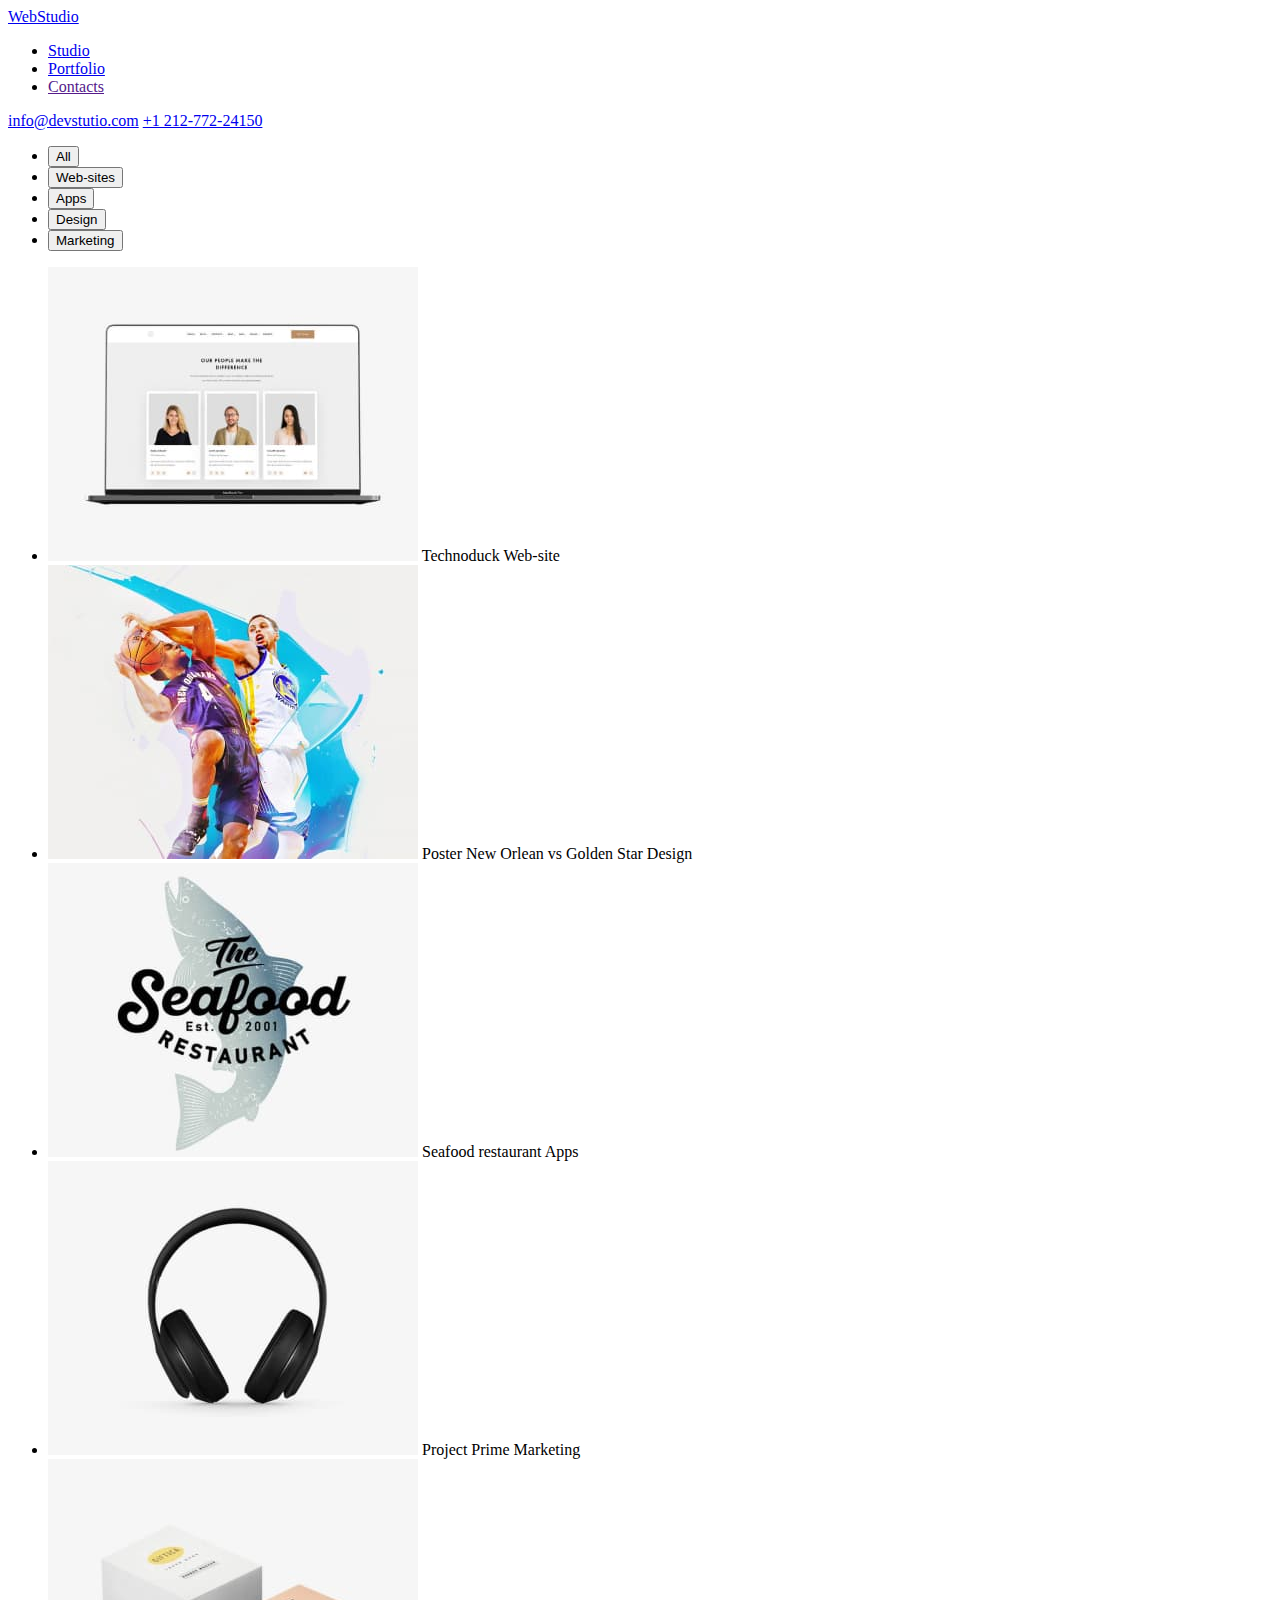
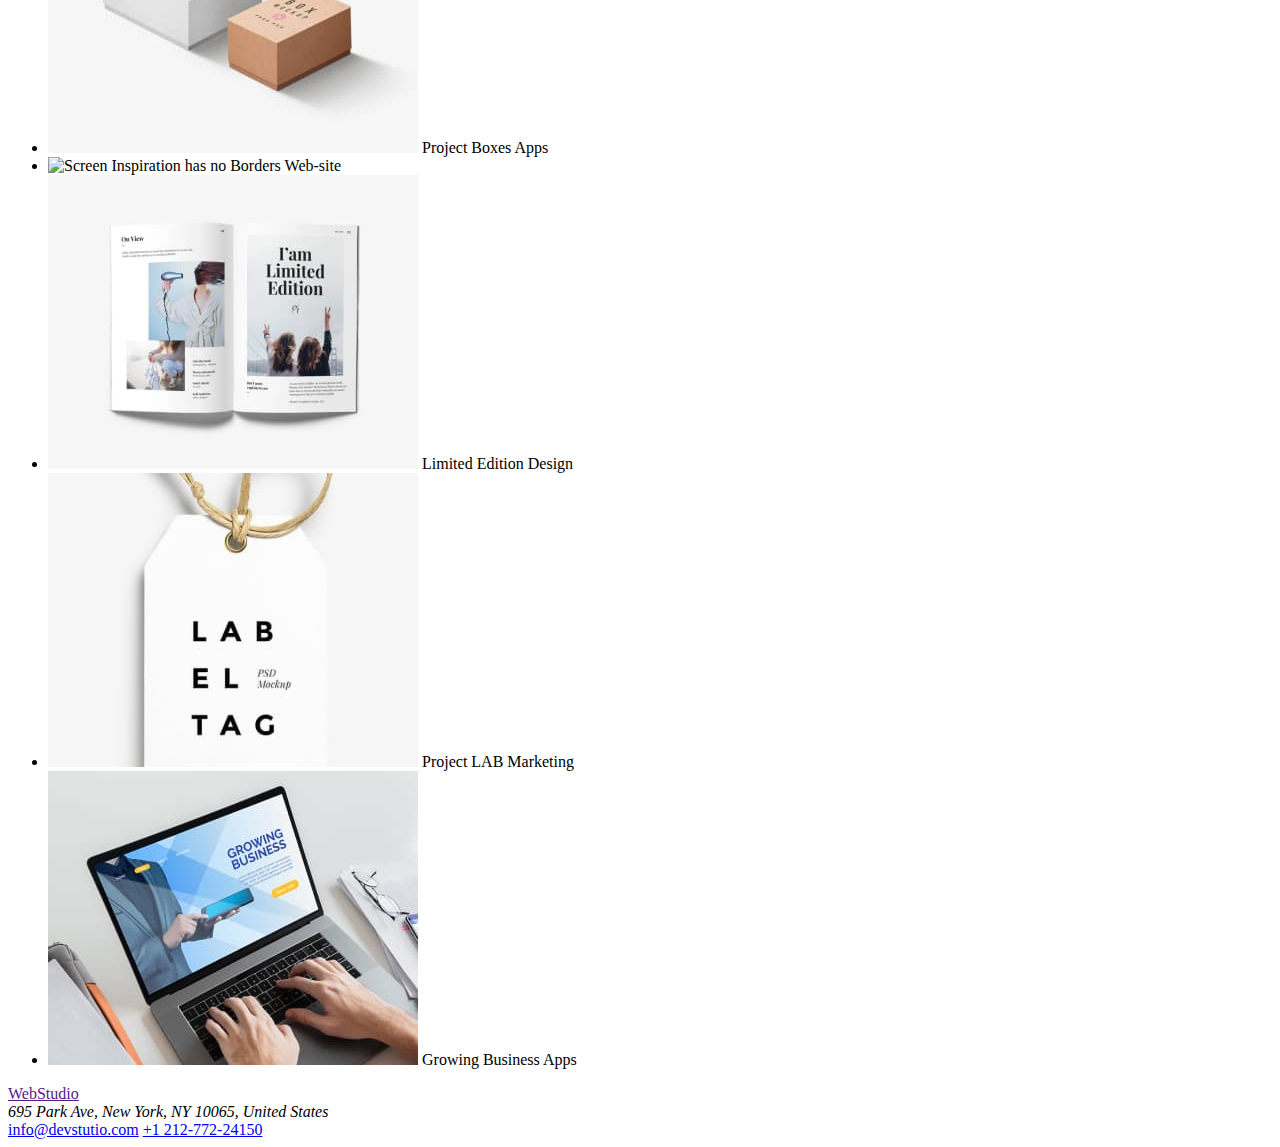
==== portfolio.html @ f3ec488a "loaded list" ====
<!DOCTYPE html>
<html lang="en">
    <head>
        <title>corporate sub-page</title>
    </head>
    <header>
        <a class="logo" href="./index.html">WebStudio</a>
        <nav>
            <ul class="nav-menu">
                <li>
                    <a class="list-primary-item" href="./index.html">Studio</a>
                </li>
                <li>
                    <a class="list-primary-item" href="./portfolio.html"
                        >Portfolio</a
                    >
                </li>
                <li><a class="list-primary-item" href="">Contacts</a></li>
            </ul>
        </nav>
        <a href="mailto:info@devstutio.com">info@devstutio.com</a>
        <a href="phone:+121277224150">+1 212-772-24150</a>
    </header>

    <main>
        <div class="main-filter">
            <ul class="filter">
                <li>
                    <button type="button" class="selector">All</button>
                </li>
                <li>
                    <button type="button" class="selector">Web-sites</button>
                </li>
                <li>
                    <button type="button" class="selector">Apps</button>
                </li>
                <li>
                    <button type="button" class="selector">Design</button>
                </li>
                <li>
                    <button type="button" class="selector">Marketing</button>
                </li>
            </ul>
        </div>

        <div class="offers">
            <ul>
                <li class="single-offer">
                    <img src="images/port1.jpg" alt="Technoduck website" />
                    <span class="example-offer-name">Technoduck</span>
                    <span class="example-offer-category">Web-site</span>
                </li>
                <li class="single-offer">
                    <img src="images/port2.jpg" alt="Basketball poster" />
                    <span class="example-offer-name"
                        >Poster New Orlean vs Golden Star</span
                    >
                    <span class="example-offer-category">Design</span>
                </li>
                <li class="single-offer">
                    <img src="images/port3.jpg" alt="Seafood restaurant logo" />
                    <span class="example-offer-name">Seafood restaurant</span>
                    <span class="example-offer-category">Apps</span>
                </li>
                <li class="single-offer">
                    <img
                        src="images/port4.jpg"
                        alt="Project prime - headset picture"
                    />
                    <span class="example-offer-name">Project Prime</span>
                    <span class="example-offer-category">Marketing</span>
                </li>
                <li class="single-offer">
                    <img src="images/port5.jpg" alt="Boxes" />
                    <span class="example-offer-name">Project Boxes</span>
                    <span class="example-offer-category">Apps</span>
                </li>
                <li class="single-offer">
                    <img src="images/port.6jpg" alt="Screen" />
                    <span class="example-offer-name"
                        >Inspiration has no Borders</span
                    >
                    <span class="example-offer-category">Web-site</span>
                </li>
                <li class="single-offer">
                    <img src="images/port7.jpg" alt="Open book" />
                    <span class="example-offer-name">Limited Edition</span>
                    <span class="example-offer-category">Design</span>
                </li>
                <li class="single-offer">
                    <img src="images/port8.jpg" alt="Paper label" />
                    <span class="example-offer-name">Project LAB</span>
                    <span class="example-offer-category">Marketing</span>
                </li>
                <li class="single-offer">
                    <img src="images/port9.jpg" alt="Laptop and hands" />
                    <span class="example-offer-name">Growing Business</span>
                    <span class="example-offer-category">Apps</span>
                </li>
            </ul>
        </div>
    </main>
    <footer>
        <a class="logo" href="">WebStudio</a>
        <address>695 Park Ave, New York, NY 10065, United States</address>
        <a href="mailto:info@devstutio.com">info@devstutio.com</a>
        <a href="phone:+121277224150">+1 212-772-24150</a>
    </footer>
</html>
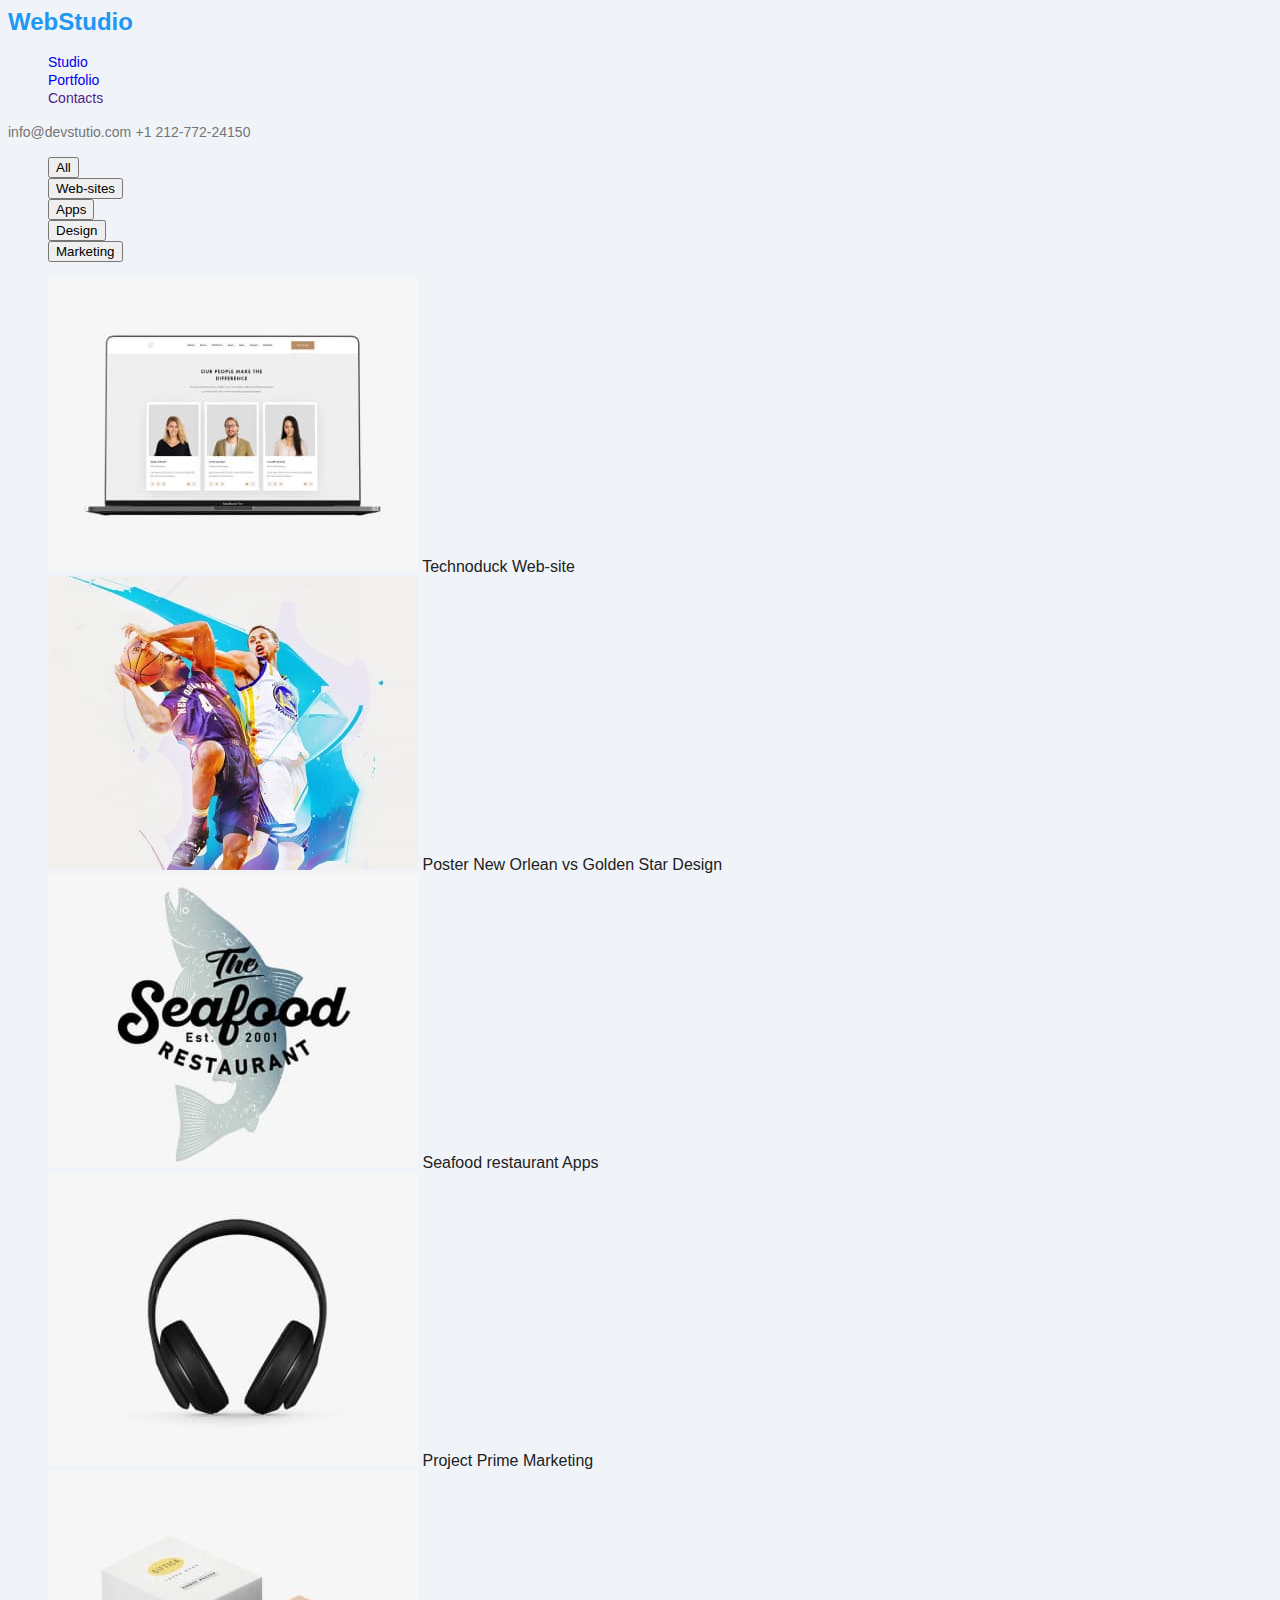
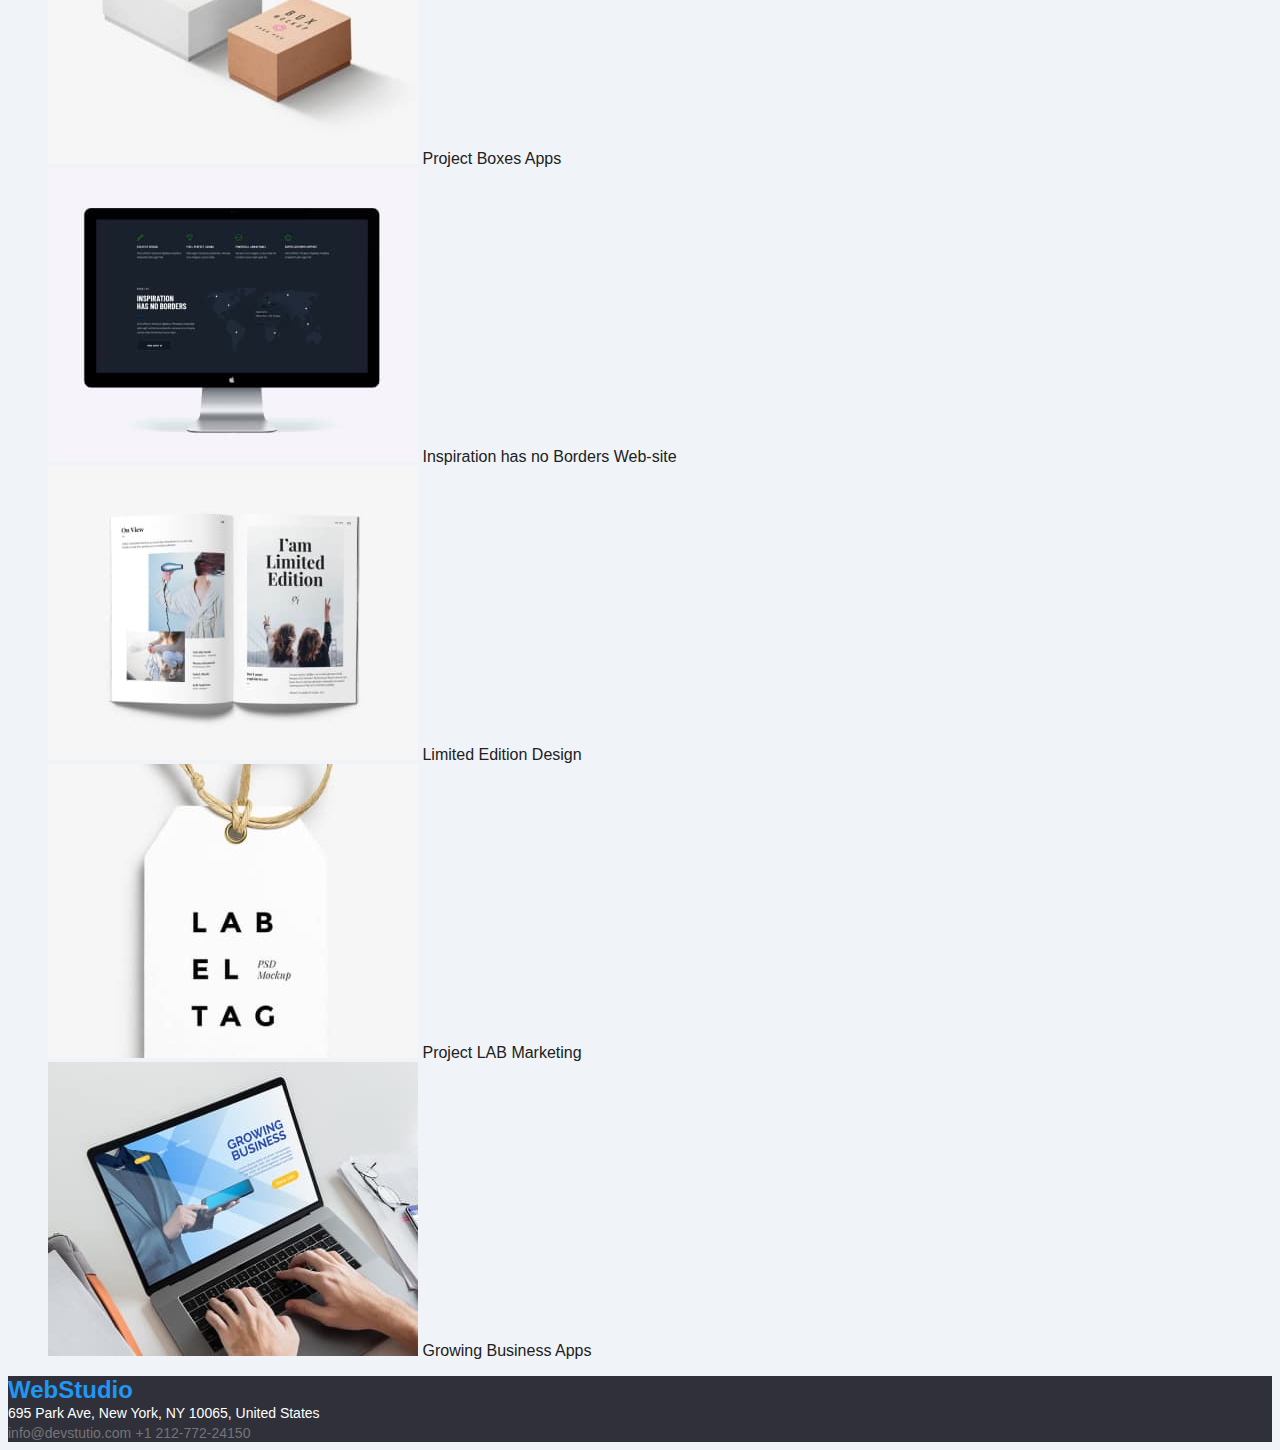
==== commit 5751ccd1: "1st page draft" ====
--- a/portfolio.html
+++ b/portfolio.html
@@ -1,109 +1,125 @@
 <!DOCTYPE html>
 <html lang="en">
     <head>
+        <link rel="stylesheet" href="./css/styles.css" />
         <title>corporate sub-page</title>
     </head>
-    <header>
-        <a class="logo" href="./index.html">WebStudio</a>
-        <nav>
-            <ul class="nav-menu">
-                <li>
-                    <a class="list-primary-item" href="./index.html">Studio</a>
-                </li>
-                <li>
-                    <a class="list-primary-item" href="./portfolio.html"
-                        >Portfolio</a
-                    >
-                </li>
-                <li><a class="list-primary-item" href="">Contacts</a></li>
-            </ul>
-        </nav>
-        <a href="mailto:info@devstutio.com">info@devstutio.com</a>
-        <a href="phone:+121277224150">+1 212-772-24150</a>
-    </header>
+    <body>
+        <header>
+            <a class="logo" href="./index.html">WebStudio</a>
+            <nav>
+                <ul class="nav-menu">
+                    <li>
+                        <a class="list-primary-item" href="./index.html"
+                            >Studio</a
+                        >
+                    </li>
+                    <li>
+                        <a class="list-primary-item" href="./portfolio.html"
+                            >Portfolio</a
+                        >
+                    </li>
+                    <li><a class="list-primary-item" href="">Contacts</a></li>
+                </ul>
+            </nav>
+            <a class="contact" href="mailto:info@devstutio.com"
+                >info@devstutio.com</a
+            >
+            <a class="contact" href="phone:+121277224150">+1 212-772-24150</a>
+        </header>
 
-    <main>
-        <div class="main-filter">
-            <ul class="filter">
-                <li>
-                    <button type="button" class="selector">All</button>
-                </li>
-                <li>
-                    <button type="button" class="selector">Web-sites</button>
-                </li>
-                <li>
-                    <button type="button" class="selector">Apps</button>
-                </li>
-                <li>
-                    <button type="button" class="selector">Design</button>
-                </li>
-                <li>
-                    <button type="button" class="selector">Marketing</button>
-                </li>
-            </ul>
-        </div>
+        <main>
+            <div class="filters">
+                <ul class="filter">
+                    <li>
+                        <button type="button">All</button>
+                    </li>
+                    <li>
+                        <button type="button">Web-sites</button>
+                    </li>
+                    <li>
+                        <button type="button">Apps</button>
+                    </li>
+                    <li>
+                        <button type="button">Design</button>
+                    </li>
+                    <li>
+                        <button type="button">Marketing</button>
+                    </li>
+                </ul>
+            </div>
 
-        <div class="offers">
-            <ul>
-                <li class="single-offer">
-                    <img src="images/port1.jpg" alt="Technoduck website" />
-                    <span class="example-offer-name">Technoduck</span>
-                    <span class="example-offer-category">Web-site</span>
-                </li>
-                <li class="single-offer">
-                    <img src="images/port2.jpg" alt="Basketball poster" />
-                    <span class="example-offer-name"
-                        >Poster New Orlean vs Golden Star</span
-                    >
-                    <span class="example-offer-category">Design</span>
-                </li>
-                <li class="single-offer">
-                    <img src="images/port3.jpg" alt="Seafood restaurant logo" />
-                    <span class="example-offer-name">Seafood restaurant</span>
-                    <span class="example-offer-category">Apps</span>
-                </li>
-                <li class="single-offer">
-                    <img
-                        src="images/port4.jpg"
-                        alt="Project prime - headset picture"
-                    />
-                    <span class="example-offer-name">Project Prime</span>
-                    <span class="example-offer-category">Marketing</span>
-                </li>
-                <li class="single-offer">
-                    <img src="images/port5.jpg" alt="Boxes" />
-                    <span class="example-offer-name">Project Boxes</span>
-                    <span class="example-offer-category">Apps</span>
-                </li>
-                <li class="single-offer">
-                    <img src="images/port.6jpg" alt="Screen" />
-                    <span class="example-offer-name"
-                        >Inspiration has no Borders</span
-                    >
-                    <span class="example-offer-category">Web-site</span>
-                </li>
-                <li class="single-offer">
-                    <img src="images/port7.jpg" alt="Open book" />
-                    <span class="example-offer-name">Limited Edition</span>
-                    <span class="example-offer-category">Design</span>
-                </li>
-                <li class="single-offer">
-                    <img src="images/port8.jpg" alt="Paper label" />
-                    <span class="example-offer-name">Project LAB</span>
-                    <span class="example-offer-category">Marketing</span>
-                </li>
-                <li class="single-offer">
-                    <img src="images/port9.jpg" alt="Laptop and hands" />
-                    <span class="example-offer-name">Growing Business</span>
-                    <span class="example-offer-category">Apps</span>
-                </li>
-            </ul>
-        </div>
-    </main>
+            <div class="offers">
+                <ul>
+                    <li class="single-offer">
+                        <img src="images/port1.jpg" alt="Technoduck website" />
+                        <span class="example-offer-name">Technoduck</span>
+                        <span class="example-offer-category">Web-site</span>
+                    </li>
+                    <li class="single-offer">
+                        <img src="images/port2.jpg" alt="Basketball poster" />
+                        <span class="example-offer-name"
+                            >Poster New Orlean vs Golden Star</span
+                        >
+                        <span class="example-offer-category">Design</span>
+                    </li>
+                    <!--Per point B8 all img tags have to have attributes as size. I've added in CSS as it makes more sense (size is same for all pictures except team's pictures :) -->
+                    <li class="single-offer">
+                        <img
+                            src="images/port3.jpg"
+                            alt="Seafood restaurant logo"
+                        />
+                        <span class="example-offer-name"
+                            >Seafood restaurant</span
+                        >
+                        <span class="example-offer-category">Apps</span>
+                    </li>
+                    <li class="single-offer">
+                        <img
+                            src="images/port4.jpg"
+                            alt="Project prime - headset picture"
+                        />
+                        <span class="example-offer-name">Project Prime</span>
+                        <span class="example-offer-category">Marketing</span>
+                    </li>
+                    <li class="single-offer">
+                        <img src="images/port5.jpg" alt="Boxes" />
+                        <span class="example-offer-name">Project Boxes</span>
+                        <span class="example-offer-category">Apps</span>
+                    </li>
+                    <li class="single-offer">
+                        <img src="images/port6.jpg" alt="Screen" />
+                        <span class="example-offer-name"
+                            >Inspiration has no Borders</span
+                        >
+
+                        <span class="example-offer-category">Web-site</span>
+                    </li>
+                    <li class="single-offer">
+                        <img src="images/port7.jpg" alt="Open book" />
+                        <span class="example-offer-name">Limited Edition</span>
+                        <span class="example-offer-category">Design</span>
+                    </li>
+                    <li class="single-offer">
+                        <img src="images/port8.jpg" alt="Paper label" />
+                        <span class="example-offer-name">Project LAB</span>
+                        <span class="example-offer-category">Marketing</span>
+                    </li>
+                    <li class="single-offer">
+                        <img src="images/port9.jpg" alt="Laptop and hands" />
+                        <span class="example-offer-name">Growing Business</span>
+                        <span class="example-offer-category">Apps</span>
+                    </li>
+                </ul>
+            </div>
+        </main>
+    </body>
     <footer>
         <a class="logo" href="">WebStudio</a>
         <address>695 Park Ave, New York, NY 10065, United States</address>
-        <a href="mailto:info@devstutio.com">info@devstutio.com</a>
-        <a href="phone:+121277224150">+1 212-772-24150</a>
+        <a class="contact" href="mailto:info@devstutio.com"
+            >info@devstutio.com</a
+        >
+        <a class="contact" href="phone:+121277224150">+1 212-772-24150</a>
     </footer>
 </html>
--- a/css/styles.css
+++ b/css/styles.css
@@ -0,0 +1,119 @@
+body {
+    font-family: "Roboto", sans-serif;
+    color: #212121;
+    background: #f0f4f9;
+    font-size: 16px;
+}
+
+button:hover,
+button:focus {
+    color: #fff;
+    background-color: #2196f3;
+}
+
+a {
+    text-decoration: none;
+}
+li {
+    list-style: none;
+}
+
+.list-primary-item {
+    text-decoration: none;
+    font-size: 14px;
+    font-weight: 500;
+    line-height: 1.14;
+}
+
+.contact {
+    color: #757575;
+    font-size: 14px;
+    line-height: 1.14;
+}
+a:hover,
+a:focus {
+    color: #2196f3;
+}
+
+.logo {
+    text-decoration: none;
+    font-size: 24px;
+    font-weight: 700;
+    line-height: 1.19;
+    color: #2196f3;
+}
+
+h1 {
+    color: #fff;
+    font-weight: 900;
+    font-size: 44px;
+    line-height: 1.36;
+}
+
+.big-button {
+    color: #fff;
+    background-color: #2196f3;
+    font-weight: 700;
+    line-height: 1.875;
+    text-align: center;
+}
+
+.big-button:hover,
+.big-button:focus {
+    color: #fff;
+    background-color: #2196f3;
+}
+.banner {
+    background-color: #2f303a;
+}
+
+.highlight {
+    font-weight: 700;
+    font-size: 14px;
+    line-height: 1.17;
+}
+
+.highlight-desc {
+    color: #757575;
+    font-weight: 400;
+    font-size: 14px;
+    line-height: 1.71;
+}
+
+h2 {
+    color: #212121;
+    font-size: 36px;
+    font-weight: 700;
+    line-height: 1.17;
+}
+
+img {
+    width: 370px;
+    height: 294px;
+}
+
+.person-pic {
+    width: 270px;
+    height: 260px;
+}
+
+.name {
+    font-weight: 500px;
+    line-height: 1.17;
+}
+
+.function {
+    color: #757575;
+    line-height: 1.17;
+}
+
+address {
+    font-style: normal;
+    color: #fff;
+    font-size: 14px;
+    line-height: 1.41;
+}
+
+footer {
+    background-color: #2f303a;
+}
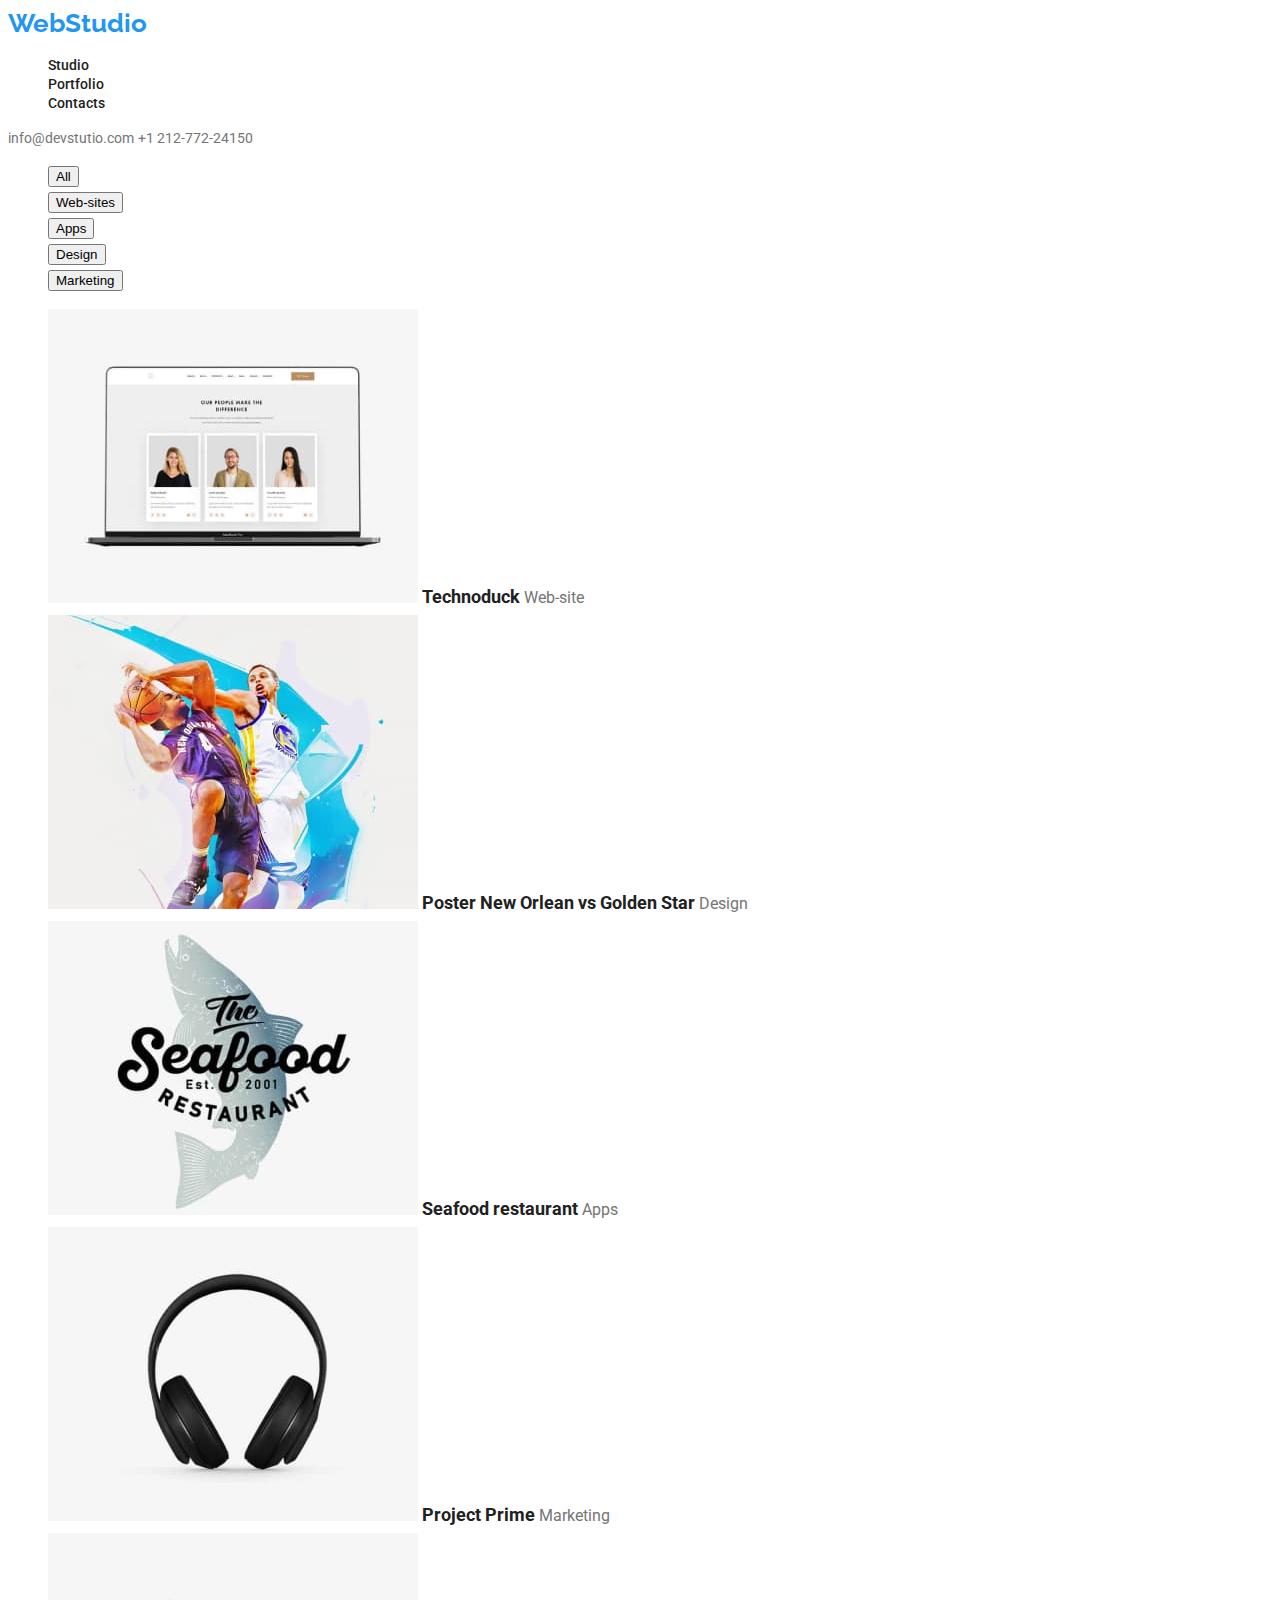
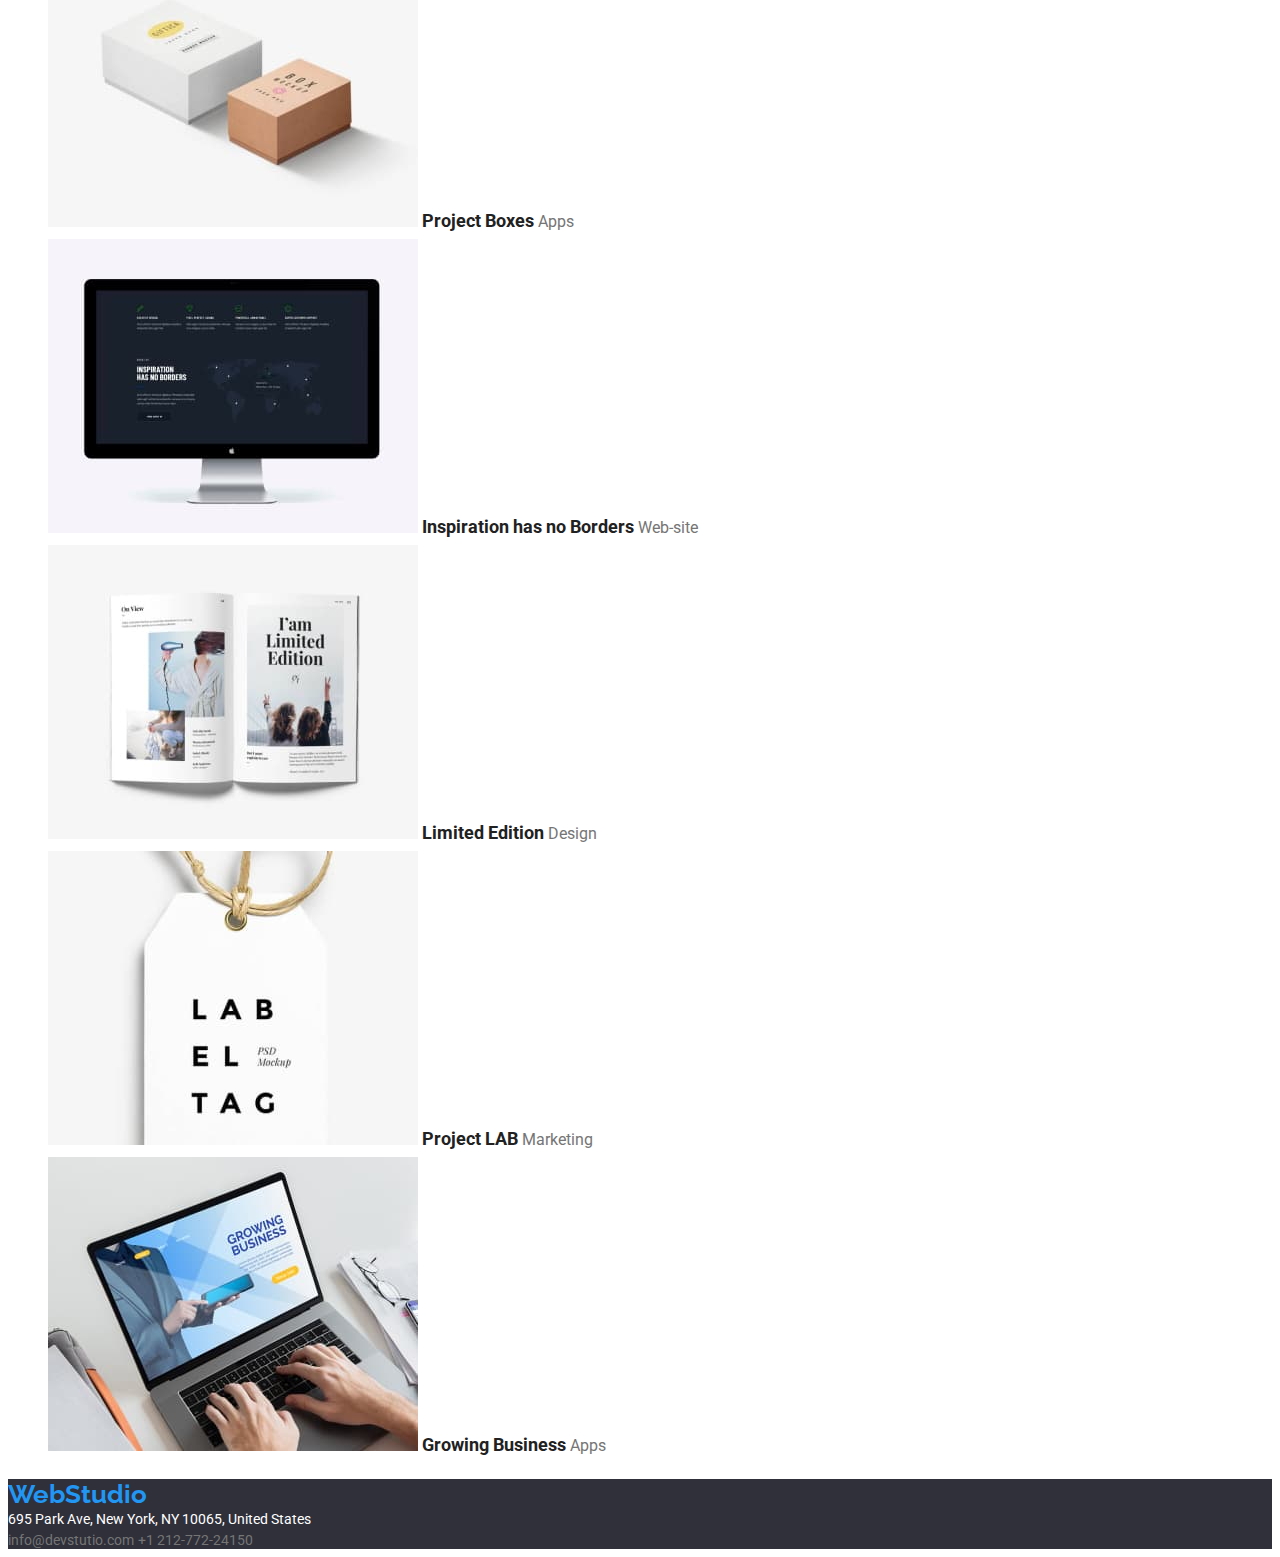
==== commit 294ed4e1: "version1-of-homework-two" ====
--- a/portfolio.html
+++ b/portfolio.html
@@ -3,25 +3,26 @@
     <head>
         <link rel="stylesheet" href="./css/styles.css" />
         <title>corporate sub-page</title>
+        <link rel="preconnect" href="https://fonts.googleapis.com" />
+        <link rel="preconnect" href="https://fonts.gstatic.com" crossorigin />
+        <link
+            href="https://fonts.googleapis.com/css2?family=Montserrat:wght@400;700&family=Raleway:wght@700&family=Roboto:wght@400;500;700;900&display=swap"
+            rel="stylesheet"
+        />
     </head>
     <body>
         <header>
             <a class="logo" href="./index.html">WebStudio</a>
             <nav>
                 <ul class="nav-menu">
+                    <li><a class="menu" href="./index.html">Studio</a></li>
                     <li>
-                        <a class="list-primary-item" href="./index.html"
-                            >Studio</a
-                        >
+                        <a class="menu" href="./portfolio.html">Portfolio</a>
                     </li>
-                    <li>
-                        <a class="list-primary-item" href="./portfolio.html"
-                            >Portfolio</a
-                        >
-                    </li>
-                    <li><a class="list-primary-item" href="">Contacts</a></li>
+                    <li><a class="menu" href="">Contacts</a></li>
                 </ul>
             </nav>
+
             <a class="contact" href="mailto:info@devstutio.com"
                 >info@devstutio.com</a
             >
--- a/css/styles.css
+++ b/css/styles.css
@@ -1,14 +1,16 @@
 body {
     font-family: "Roboto", sans-serif;
     color: #212121;
-    background: #f0f4f9;
+    background-color: #fff;
     font-size: 16px;
+    /*Font-size 16px is used most often. */
 }
 
 button:hover,
 button:focus {
-    color: #fff;
+    background-color: #fff;
     background-color: #2196f3;
+    font-weight: 500;
 }
 
 a {
@@ -18,6 +20,9 @@
     list-style: none;
 }
 
+.menu-background-color {
+    color: #fff;
+}
 .list-primary-item {
     text-decoration: none;
     font-size: 14px;
@@ -36,8 +41,9 @@
 }
 
 .logo {
+    font-family: "Raleway", sans-serif;
     text-decoration: none;
-    font-size: 24px;
+    font-size: 26px;
     font-weight: 700;
     line-height: 1.19;
     color: #2196f3;
@@ -62,6 +68,7 @@
 .big-button:focus {
     color: #fff;
     background-color: #2196f3;
+    font-weight: 700;
 }
 .banner {
     background-color: #2f303a;
@@ -81,7 +88,6 @@
 }
 
 h2 {
-    color: #212121;
     font-size: 36px;
     font-weight: 700;
     line-height: 1.17;
@@ -97,8 +103,16 @@
     height: 260px;
 }
 
+.person-space {
+    width: 270px;
+    height: 368px;
+}
+
+.our-team-section {
+    background-color: #f5f4fa;
+}
 .name {
-    font-weight: 500px;
+    font-weight: 500;
     line-height: 1.17;
 }
 
@@ -117,3 +131,26 @@
 footer {
     background-color: #2f303a;
 }
+
+.filter {
+    font-weight: 500;
+    line-height: 1.63;
+}
+
+.example-offer-name {
+    font-size: 18px;
+    font-weight: 700;
+    line-height: 2;
+}
+
+.example-offer-category {
+    color: #757575;
+    line-height: 1.875;
+}
+
+.menu {
+    color: #212121;
+    font-weight: 500;
+    font-size: 14px;
+    line-height: 1.14;
+}
